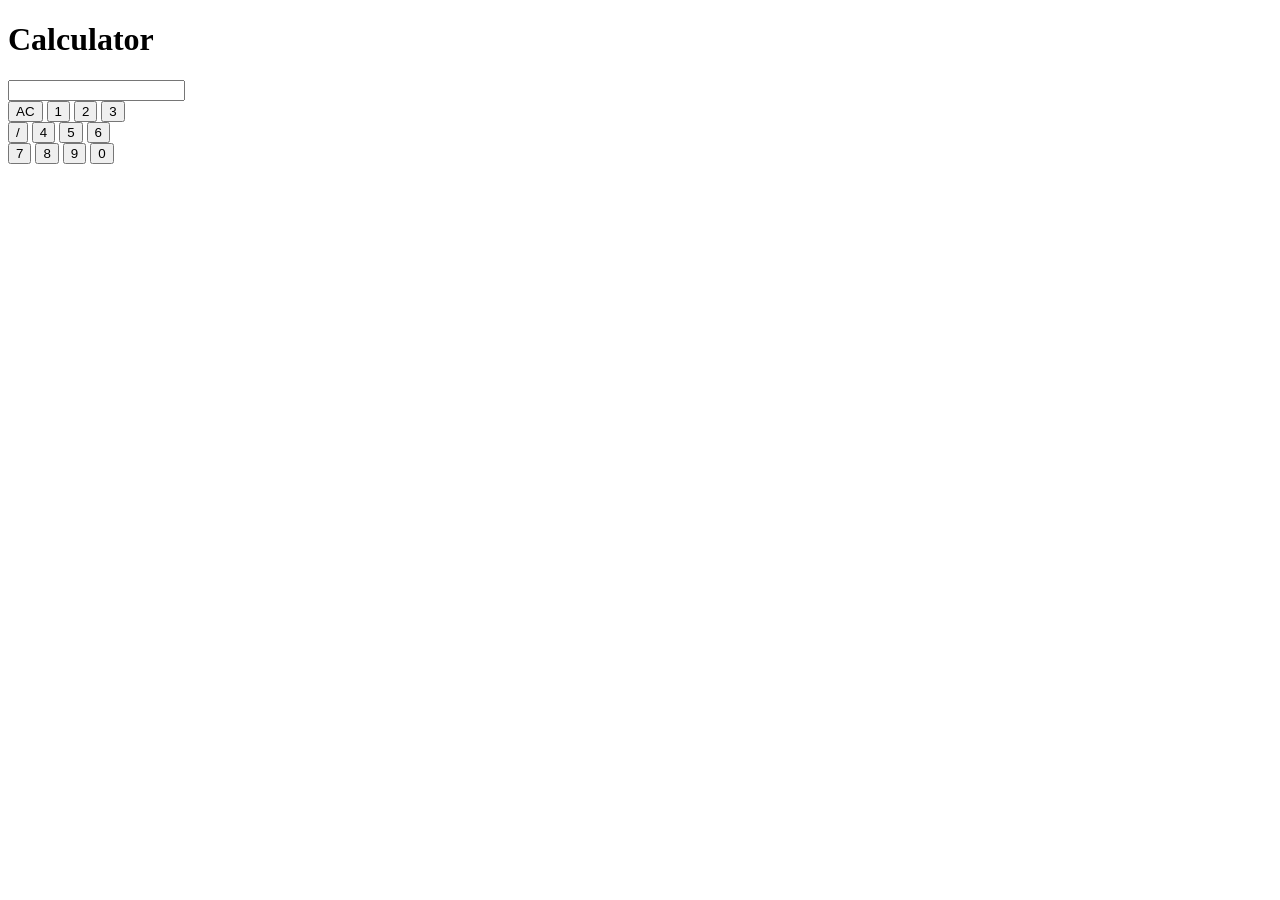
==== Calculator/index.html @ cb01ac41 "Calculator" ====
<!DOCTYPE html>
<html lang="en">
<head>
    <meta charset="UTF-8">
    <meta name="viewport" content="width=device-width, initial-scale=1.0">
    <title>Calculator</title>
</head>
<body>
    <h1>Calculator</h1>
<input type="text" id="display">
<br>
<button onclick="clear" id="clear" >AC</button>
<button onclick="display" id=1>1</button>
<button onclick="display" id=2>2</button>
<button onclick="display" id=3>3</button>
<br>
<button onclick="divide" id="divide">/</button>
<button onclick="display" id=4>4</button>
<button onclick="display" id=5>5</button>
<button onclick="display" id=6>6</button>
<br>
<button onclick="display" id=7>7</button>
<button onclick="display" id=8>8</button>
<button onclick="display" id=9>9</button>
<button onclick="display" id=0>0</button>
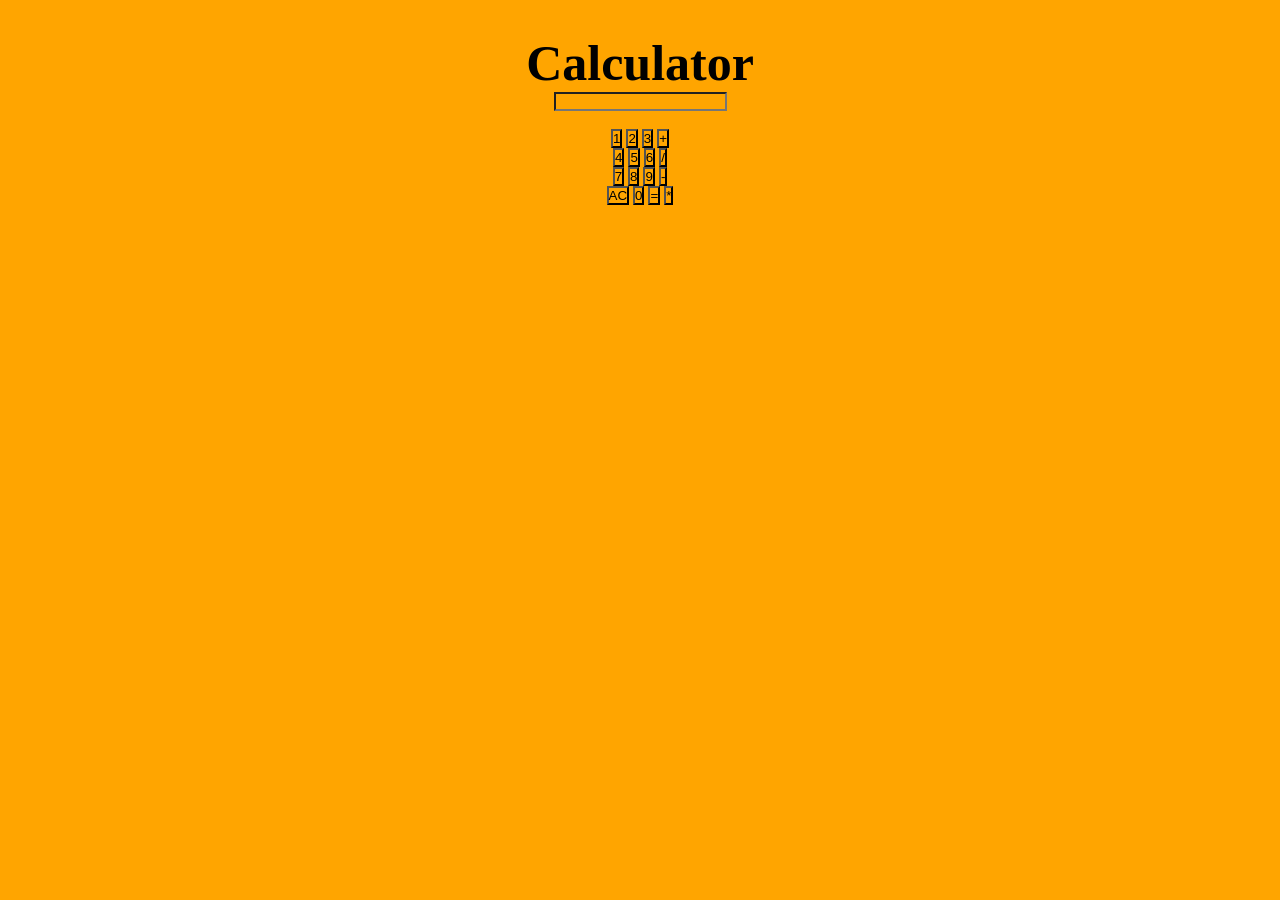
==== commit 375ec7db: "Calculator" ====
--- a/Calculator/index.html
+++ b/Calculator/index.html
@@ -4,22 +4,36 @@
     <meta charset="UTF-8">
     <meta name="viewport" content="width=device-width, initial-scale=1.0">
     <title>Calculator</title>
+    <link rel="stylesheet" href="style.css">
+    
 </head>
 <body>
     <h1>Calculator</h1>
 <input type="text" id="display">
+<br><br>
+<div class="buttons">
+
+<button onclick="display('1')" id="1">1</button>
+<button onclick="display('2')" id="2">2</button>
+<button onclick="display('3')" id="3">3</button>
+<button onclick="add()" id="add">+</button>
 <br>
-<button onclick="clear" id="clear" >AC</button>
-<button onclick="display" id=1>1</button>
-<button onclick="display" id=2>2</button>
-<button onclick="display" id=3>3</button>
+
+<button onclick="display('4')" id="4">4</button>
+<button onclick="display('5')" id="5">5</button>
+<button onclick="display('6')" id="6">6</button>
+<button onclick="divide()" id="divide">/</button>
 <br>
-<button onclick="divide" id="divide">/</button>
-<button onclick="display" id=4>4</button>
-<button onclick="display" id=5>5</button>
-<button onclick="display" id=6>6</button>
+<button onclick="display('7')" id="7">7</button>
+<button onclick="display('8')" id="8">8</button>
+<button onclick="display('9')" id="9">9</button>
+<button onclick="minus('-')" id="-">-</button>
 <br>
-<button onclick="display" id=7>7</button>
-<button onclick="display" id=8>8</button>
-<button onclick="display" id=9>9</button>
-<button onclick="display" id=0>0</button>+
+<button onclick="clear()" id="clear">AC</button>
+<button onclick="display('0')"id="0">0</button>
+<button onclick="calculate()" id="equal">=</button>
+<button onclick="multiply()" id="multiply">*</button>
+
+</div>
+
--- a/Calculator/style.css
+++ b/Calculator/style.css
@@ -0,0 +1,15 @@
+* {
+  margin: 0;
+  padding: 0;
+  background-color: orange;
+  text-align: center;
+}
+.buttons {
+  gap: 10px;
+}
+h1 {
+  color: black;
+  font-size: 50px;
+  margin-top: 34px;
+  font-family: "Arvo", serif;
+}
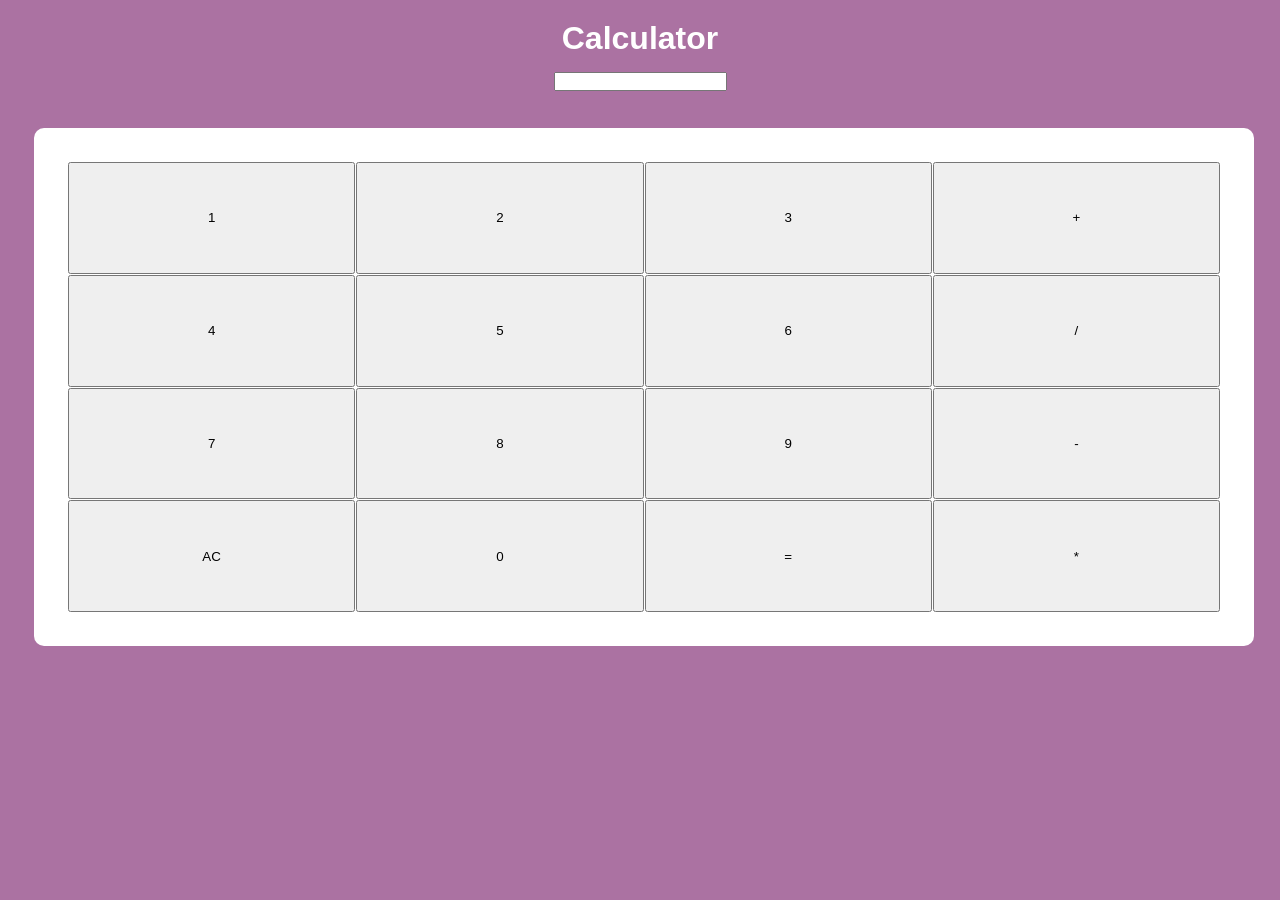
==== commit e08f1a6b: "Calculator" ====
--- a/Calculator/index.html
+++ b/Calculator/index.html
@@ -8,27 +8,31 @@
     
 </head>
 <body>
+    <div class="container">
     <h1>Calculator</h1>
-<input type="text" id="display">
-<br><br>
+    </div>
+    <div class="calculator">
+        <input type="text" id="display" height="50px" width="100px" >
+    </div>
+
 <div class="buttons">
 
 <button onclick="display('1')" id="1">1</button>
 <button onclick="display('2')" id="2">2</button>
 <button onclick="display('3')" id="3">3</button>
 <button onclick="add()" id="add">+</button>
-<br>
+
 
 <button onclick="display('4')" id="4">4</button>
 <button onclick="display('5')" id="5">5</button>
 <button onclick="display('6')" id="6">6</button>
 <button onclick="divide()" id="divide">/</button>
-<br>
+
 <button onclick="display('7')" id="7">7</button>
 <button onclick="display('8')" id="8">8</button>
 <button onclick="display('9')" id="9">9</button>
 <button onclick="minus('-')" id="-">-</button>
-<br>
+
 
 <button onclick="clear()" id="clear">AC</button>
 <button onclick="display('0')"id="0">0</button>
--- a/Calculator/style.css
+++ b/Calculator/style.css
@@ -1,15 +1,39 @@
 * {
   margin: 0;
   padding: 0;
-  background-color: orange;
+  font-family: "Segoe UI", Tahoma, Geneva, Verdana, sans-serif;
   text-align: center;
 }
+body {
+  background-color: #ab72a2;
+}
+
+.container {
+  color: #fff;
+  font-size: 1rem;
+  margin-top: 20px;
+  background-image: url ("calculator.jpg");
+  background-size: cover;
+}
+
+.calculator {
+  background-color: #ab72a2;
+  color: #fff;
+  width: 100%;
+  text-align: center;
+  font-size: 2rem;
+  margin-right: 24px;
+}
+
 .buttons {
-  gap: 10px;
+  display: grid;
+  grid-template-columns: repeat(4, 1fr);
+  justify-content: center;
+  padding: 34px;
+  margin: 34px;
+  gap: 1px;
+  width: 90vw;
+  height: 50vh;
+  border-radius: 10px;
+  background-color: #fff;
 }
-h1 {
-  color: black;
-  font-size: 50px;
-  margin-top: 34px;
-  font-family: "Arvo", serif;
-}
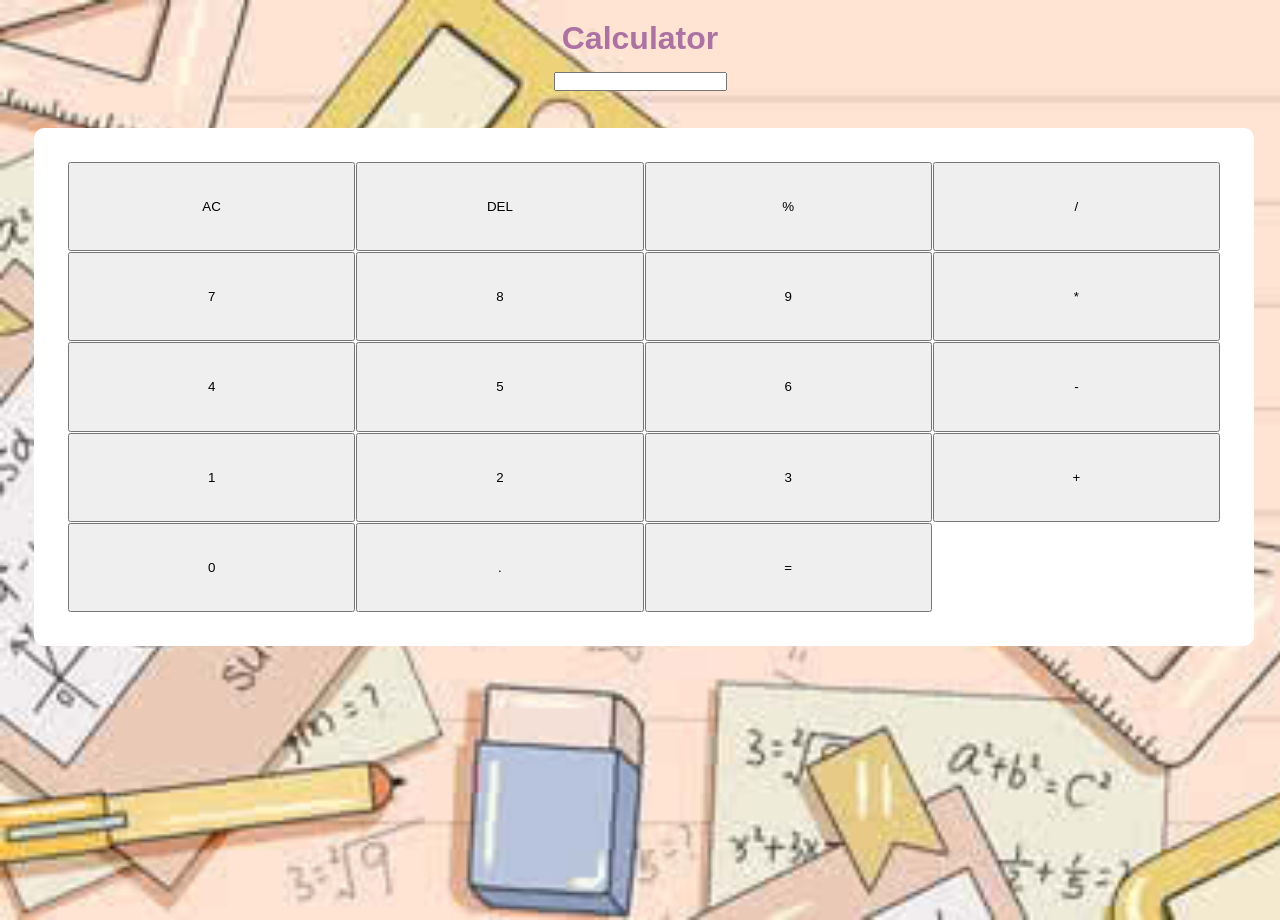
==== commit 3c61f083: "Calculator" ====
--- a/Calculator/index.html
+++ b/Calculator/index.html
@@ -17,27 +17,32 @@
 
 <div class="buttons">
 
-<button onclick="display('1')" id="1">1</button>
-<button onclick="display('2')" id="2">2</button>
-<button onclick="display('3')" id="3">3</button>
-<button onclick="add()" id="add">+</button>
+<button onclick="clear()" id="clear">AC</button>
+<button onclick="del()" id="delete">DEL</button>
+<button onclick="percent()" id="percent">%</button>
+<button onclick="divide()" id="divide">/</button>
+
+<button onclick="display('7')" id="7">7</button>
+<button onclick="display('8')" id="8">8</button>
+<button onclick="display('9')" id="9">9</button>
+<button onclick="multiply()" id="multiply">*</button>
 
 
 <button onclick="display('4')" id="4">4</button>
 <button onclick="display('5')" id="5">5</button>
 <button onclick="display('6')" id="6">6</button>
-<button onclick="divide()" id="divide">/</button>
-
-<button onclick="display('7')" id="7">7</button>
-<button onclick="display('8')" id="8">8</button>
-<button onclick="display('9')" id="9">9</button>
 <button onclick="minus('-')" id="-">-</button>
 
+<button onclick="display('1')" id="1">1</button>
+<button onclick="display('2')" id="2">2</button>
+<button onclick="display('3')" id="3">3</button>
+<button onclick="plus('+')" id="+">+</button>
 
-<button onclick="clear()" id="clear">AC</button>
+
 <button onclick="display('0')"id="0">0</button>
+<button onclick="display('.')" id=".">.</button>
 <button onclick="calculate()" id="equal">=</button>
-<button onclick="multiply()" id="multiply">*</button>
+
 
 </div>
 
--- a/Calculator/style.css
+++ b/Calculator/style.css
@@ -6,18 +6,20 @@
 }
 body {
   background-color: #ab72a2;
+  background-image: url("calculator.jpg");
+  background-repeat: no-repeat;
+  background-size: cover;
+  height: 100vh;
 }
 
 .container {
-  color: #fff;
+  color: #ab72a2;
   font-size: 1rem;
   margin-top: 20px;
-  background-image: url ("calculator.jpg");
   background-size: cover;
 }
 
 .calculator {
-  background-color: #ab72a2;
   color: #fff;
   width: 100%;
   text-align: center;
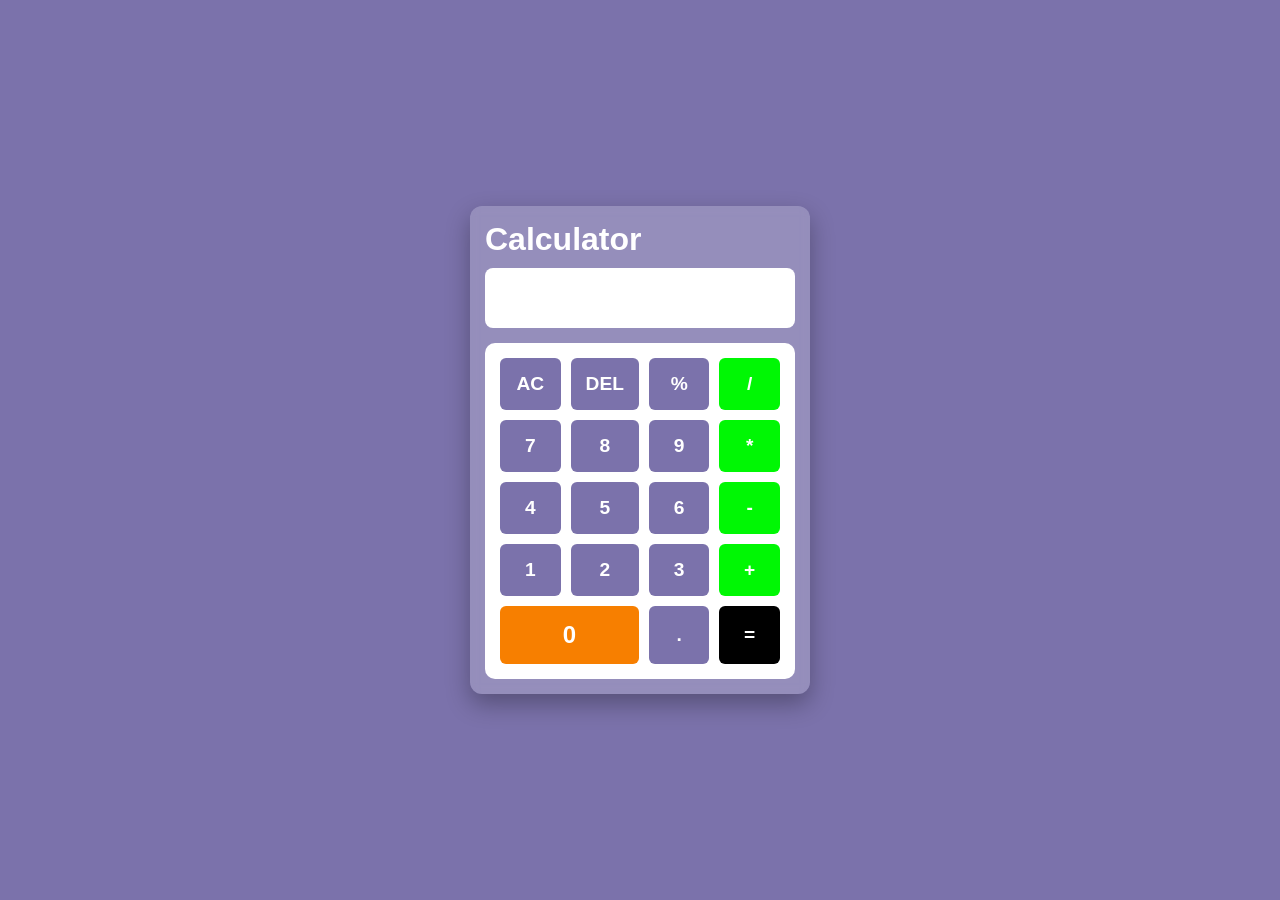
==== commit 22f465ce: "Calculator" ====
--- a/Calculator/index.html
+++ b/Calculator/index.html
@@ -9,40 +9,43 @@
 </head>
 <body>
     <div class="container">
-    <h1>Calculator</h1>
+    <div class="title">
+        <h1>Calculator</h1>
     </div>
-    <div class="calculator">
+    
         <input type="text" id="display" height="50px" width="100px" >
-    </div>
-
+    
 <div class="buttons">
 
 <button onclick="clear()" id="clear">AC</button>
 <button onclick="del()" id="delete">DEL</button>
 <button onclick="percent()" id="percent">%</button>
-<button onclick="divide()" id="divide">/</button>
+<button  style="background-color: #00f704;" onclick="divide()" id="divide">/</button>
 
-<button onclick="display('7')" id="7">7</button>
-<button onclick="display('8')" id="8">8</button>
-<button onclick="display('9')" id="9">9</button>
-<button onclick="multiply()" id="multiply">*</button>
+<button onclick="displaynumber('7')" id="7">7</button>
+<button onclick="displaynumber('8')" id="8">8</button>
+<button onclick="displaynumber('9')" id="9">9</button>
+<button  style="background-color: #00f704;" onclick="multiply()" id="multiply">*</button>
 
 
-<button onclick="display('4')" id="4">4</button>
-<button onclick="display('5')" id="5">5</button>
-<button onclick="display('6')" id="6">6</button>
-<button onclick="minus('-')" id="-">-</button>
+<button onclick="displaynumber('4')" id="4">4</button>
+<button onclick="displaynumber('5')" id="5">5</button>
+<button onclick="displaynumber('6')" id="6">6</button>
+<button  style="background-color: #00f704;" onclick="minus('-')" id="-">-</button>
 
-<button onclick="display('1')" id="1">1</button>
-<button onclick="display('2')" id="2">2</button>
-<button onclick="display('3')" id="3">3</button>
-<button onclick="plus('+')" id="+">+</button>
+<button onclick="displaynumber('1')" id="1">1</button>
+<button onclick="displaynumber('2')" id="2">2</button>
+<button onclick="displaynumber('3')" id="3">3</button>
+<button  style="background-color: #00f704;" onclick="plus('+')" id="+">+</button>
 
-
-<button onclick="display('0')"id="0">0</button>
-<button onclick="display('.')" id=".">.</button>
-<button onclick="calculate()" id="equal">=</button>
-
+<button style="grid-column: span 2; background-color: #f77f00; font-size: 1.5rem;" onclick="displaynumber('0')">0</button>
+<button onclick="displaynumber('.')" id=".">.</button>
+<button  style="background-color: black;" onclick="calculate()" id="equal">=</button>
 
 </div>
 
+    </div>
+</body>
+
+<script src="script.js"></script>
+</html>
--- a/Calculator/style.css
+++ b/Calculator/style.css
@@ -1,41 +1,79 @@
 * {
   margin: 0;
   padding: 0;
+  box-sizing: border-box; /* Fixed typo */
   font-family: "Segoe UI", Tahoma, Geneva, Verdana, sans-serif;
-  text-align: center;
 }
+
+/* 1. Center everything on the screen vertically & horizontally */
 body {
-  background-color: #ab72a2;
-  background-image: url("calculator.jpg");
-  background-repeat: no-repeat;
-  background-size: cover;
-  height: 100vh;
+  background-color: #7b72ab;
+  min-height: 100vh;
+  display: flex;
+  justify-content: center;
+  align-items: center;
+}
+/* 2. Title & Container Styling */
+.title {
+  color: white;
+  text-align: left; /* Changed invalid justify-content: top */
+  margin-bottom: 10px;
 }
 
 .container {
-  color: #ab72a2;
-  font-size: 1rem;
-  margin-top: 20px;
-  background-size: cover;
+  background-color: rgba(255, 255, 255, 0.2);
+  padding: 15px;
+  border-radius: 12px;
+  box-shadow: 0 10px 25px rgba(0, 0, 0, 0.3);
+  backdrop-filter: blur(5px);
+  max-width: 340px;
+  width: 100%;
 }
 
-.calculator {
-  color: #fff;
+/* 3. Screen display */
+#display {
   width: 100%;
-  text-align: center;
+  height: 60px;
   font-size: 2rem;
-  margin-right: 24px;
+  text-align: right;
+  padding: 10px 15px;
+  border: none;
+  border-radius: 8px;
+  margin-bottom: 15px;
+  background-color: #ffffff;
+  color: #222;
+  box-sizing: border-box;
 }
 
+/* 4. Buttons Grid */
 .buttons {
   display: grid;
   grid-template-columns: repeat(4, 1fr);
-  justify-content: center;
-  padding: 34px;
-  margin: 34px;
-  gap: 1px;
-  width: 90vw;
-  height: 50vh;
+  gap: 10px;
+  background-color: #ffffff;
+  padding: 15px;
   border-radius: 10px;
-  background-color: #fff;
 }
+
+/* 5. Button styling */
+.buttons button {
+  padding: 15px;
+  font-size: 1.2rem;
+  font-weight: bold;
+  border: none;
+  border-radius: 6px;
+  background-color: #7b72ab;
+  color: #ffffff;
+  cursor: pointer;
+  transition:
+    background-color 0.2s,
+    transform 0.1s;
+}
+
+.buttons button:hover {
+  background-color: #8e5886;
+}
+
+.buttons button:active {
+  transform: scale(0.95);
+}
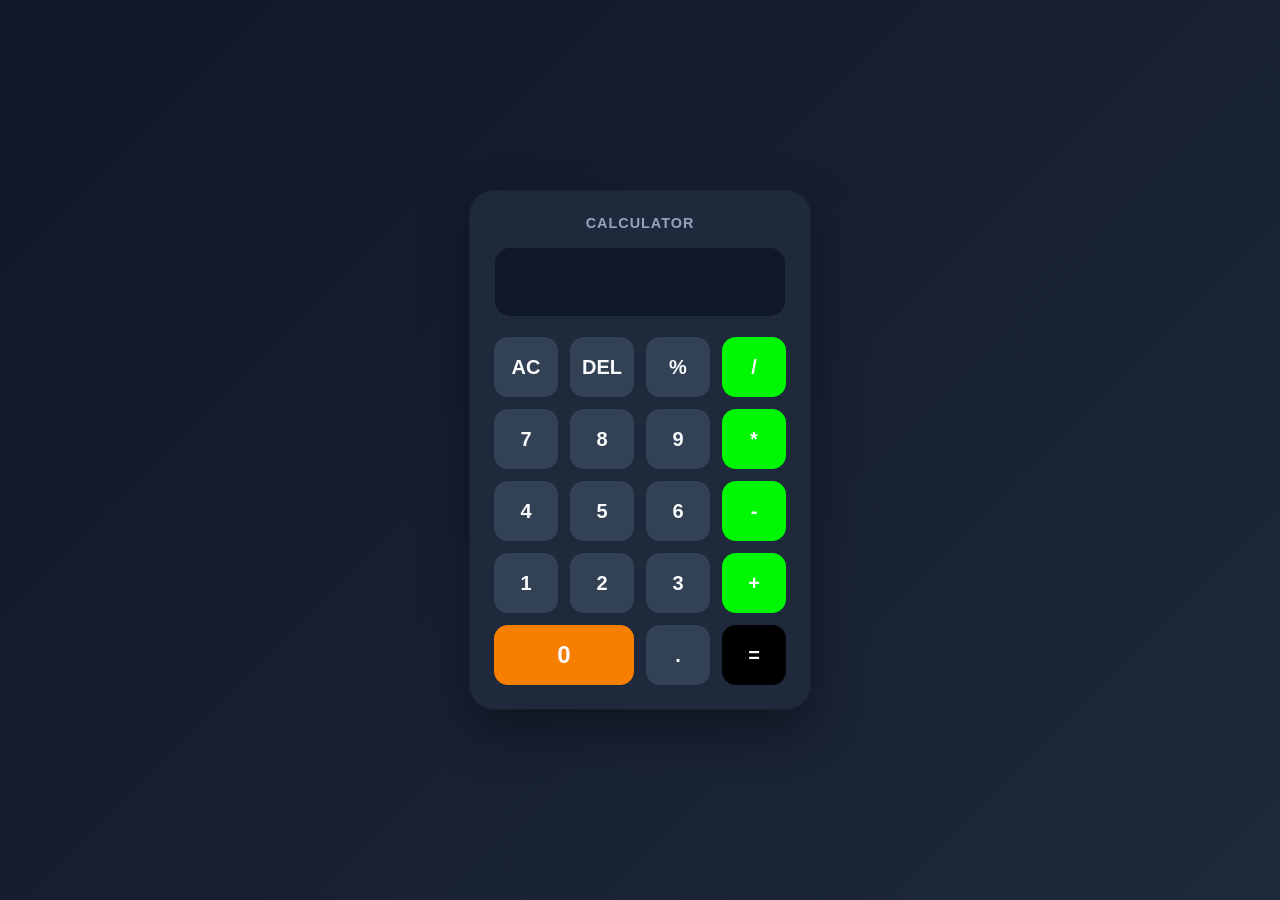
==== commit fac8b5b9: "Calculator" ====
--- a/Calculator/index.html
+++ b/Calculator/index.html
@@ -17,26 +17,26 @@
     
 <div class="buttons">
 
-<button onclick="clear()" id="clear">AC</button>
+<button onclick="clearDisplay()" id="clear">AC</button>
 <button onclick="del()" id="delete">DEL</button>
-<button onclick="percent()" id="percent">%</button>
-<button  style="background-color: #00f704;" onclick="divide()" id="divide">/</button>
+<button onclick="displaynumber('%')" id="percent">%</button>
+<button  style="background-color: #00f704;" onclick="displaynumber('/')" id="divide">/</button>
 
 <button onclick="displaynumber('7')" id="7">7</button>
 <button onclick="displaynumber('8')" id="8">8</button>
 <button onclick="displaynumber('9')" id="9">9</button>
-<button  style="background-color: #00f704;" onclick="multiply()" id="multiply">*</button>
+<button  style="background-color: #00f704;" onclick="displaynumber('*')" id="multiply">*</button>
 
 
 <button onclick="displaynumber('4')" id="4">4</button>
 <button onclick="displaynumber('5')" id="5">5</button>
 <button onclick="displaynumber('6')" id="6">6</button>
-<button  style="background-color: #00f704;" onclick="minus('-')" id="-">-</button>
+<button  style="background-color: #00f704;" onclick="displaynumber('-')" id="-">-</button>
 
 <button onclick="displaynumber('1')" id="1">1</button>
 <button onclick="displaynumber('2')" id="2">2</button>
 <button onclick="displaynumber('3')" id="3">3</button>
-<button  style="background-color: #00f704;" onclick="plus('+')" id="+">+</button>
+<button  style="background-color: #00f704;" onclick="displaynumber('+')" id="+">+</button>
 
 <button style="grid-column: span 2; background-color: #f77f00; font-size: 1.5rem;" onclick="displaynumber('0')">0</button>
 <button onclick="displaynumber('.')" id=".">.</button>
@@ -45,7 +45,6 @@
 </div>
 
     </div>
+    <script src="script.js"></script>
 </body>
-
-<script src="script.js"></script>
 </html>
--- a/Calculator/style.css
+++ b/Calculator/style.css
@@ -1,79 +1,89 @@
+/* 1. Global Reset & Typography */
 * {
   margin: 0;
   padding: 0;
-  box-sizing: border-box; /* Fixed typo */
-  font-family: "Segoe UI", Tahoma, Geneva, Verdana, sans-serif;
+  box-sizing: border-box;
+  font-family:
+    "Inter",
+    -apple-system,
+    BlinkMacSystemFont,
+    "Segoe UI",
+    Roboto,
+    sans-serif;
 }
 
-/* 1. Center everything on the screen vertically & horizontally */
 body {
-  background-color: #7b72ab;
   min-height: 100vh;
   display: flex;
   justify-content: center;
   align-items: center;
-}
-/* 2. Title & Container Styling */
-.title {
-  color: white;
-  text-align: left; /* Changed invalid justify-content: top */
-  margin-bottom: 10px;
+  background: linear-gradient(135deg, #0f172a, #1e293b);
 }
 
+/* 2. Main Calculator Container */
 .container {
-  background-color: rgba(255, 255, 255, 0.2);
-  padding: 15px;
-  border-radius: 12px;
-  box-shadow: 0 10px 25px rgba(0, 0, 0, 0.3);
-  backdrop-filter: blur(5px);
-  max-width: 340px;
-  width: 100%;
+  background: #1e293b;
+  padding: 24px;
+  border-radius: 24px;
+  box-shadow:
+    0 20px 50px rgba(0, 0, 0, 0.4),
+    0 0 0 1px rgba(255, 255, 255, 0.05);
+  width: 340px;
 }
 
-/* 3. Screen display */
+.title h1 {
+  color: #94a3b8;
+  font-size: 0.9rem;
+  font-weight: 600;
+  letter-spacing: 1px;
+  text-transform: uppercase;
+  margin-bottom: 16px;
+  text-align: center;
+}
+
+/* 3. Screen Input Display */
 #display {
   width: 100%;
-  height: 60px;
+  height: 70px;
+  background-color: #0f172a;
+  border: 1px solid rgba(255, 255, 255, 0.08);
+  border-radius: 16px;
+  color: #f8fafc;
   font-size: 2rem;
+  font-weight: 500;
   text-align: right;
-  padding: 10px 15px;
-  border: none;
-  border-radius: 8px;
-  margin-bottom: 15px;
-  background-color: #ffffff;
-  color: #222;
-  box-sizing: border-box;
+  padding: 0 20px;
+  margin-bottom: 20px;
+  outline: none;
 }
 
-/* 4. Buttons Grid */
+/* 4. Grid Layout for Buttons */
 .buttons {
   display: grid;
   grid-template-columns: repeat(4, 1fr);
-  gap: 10px;
-  background-color: #ffffff;
-  padding: 15px;
-  border-radius: 10px;
+  gap: 12px;
 }
 
-/* 5. Button styling */
-.buttons button {
-  padding: 15px;
-  font-size: 1.2rem;
-  font-weight: bold;
+/* 5. Button Base Styles */
+button {
+  height: 60px;
+  border-radius: 14px;
   border: none;
-  border-radius: 6px;
-  background-color: #7b72ab;
-  color: #ffffff;
+  background-color: #334155;
+  color: #f8fafc;
+  font-size: 1.25rem;
+  font-weight: 600;
   cursor: pointer;
-  transition:
-    background-color 0.2s,
-    transform 0.1s;
+  transition: all 0.15s ease-in-out;
+  user-select: none;
 }
 
-.buttons button:hover {
-  background-color: #8e5886;
+/* Hover and Click Effects */
+button:hover {
+  background-color: #475569;
+  transform: translateY(-2px);
 }
 
-.buttons button:active {
-  transform: scale(0.95);
+button:active {
+  transform: translateY(1px);
 }
